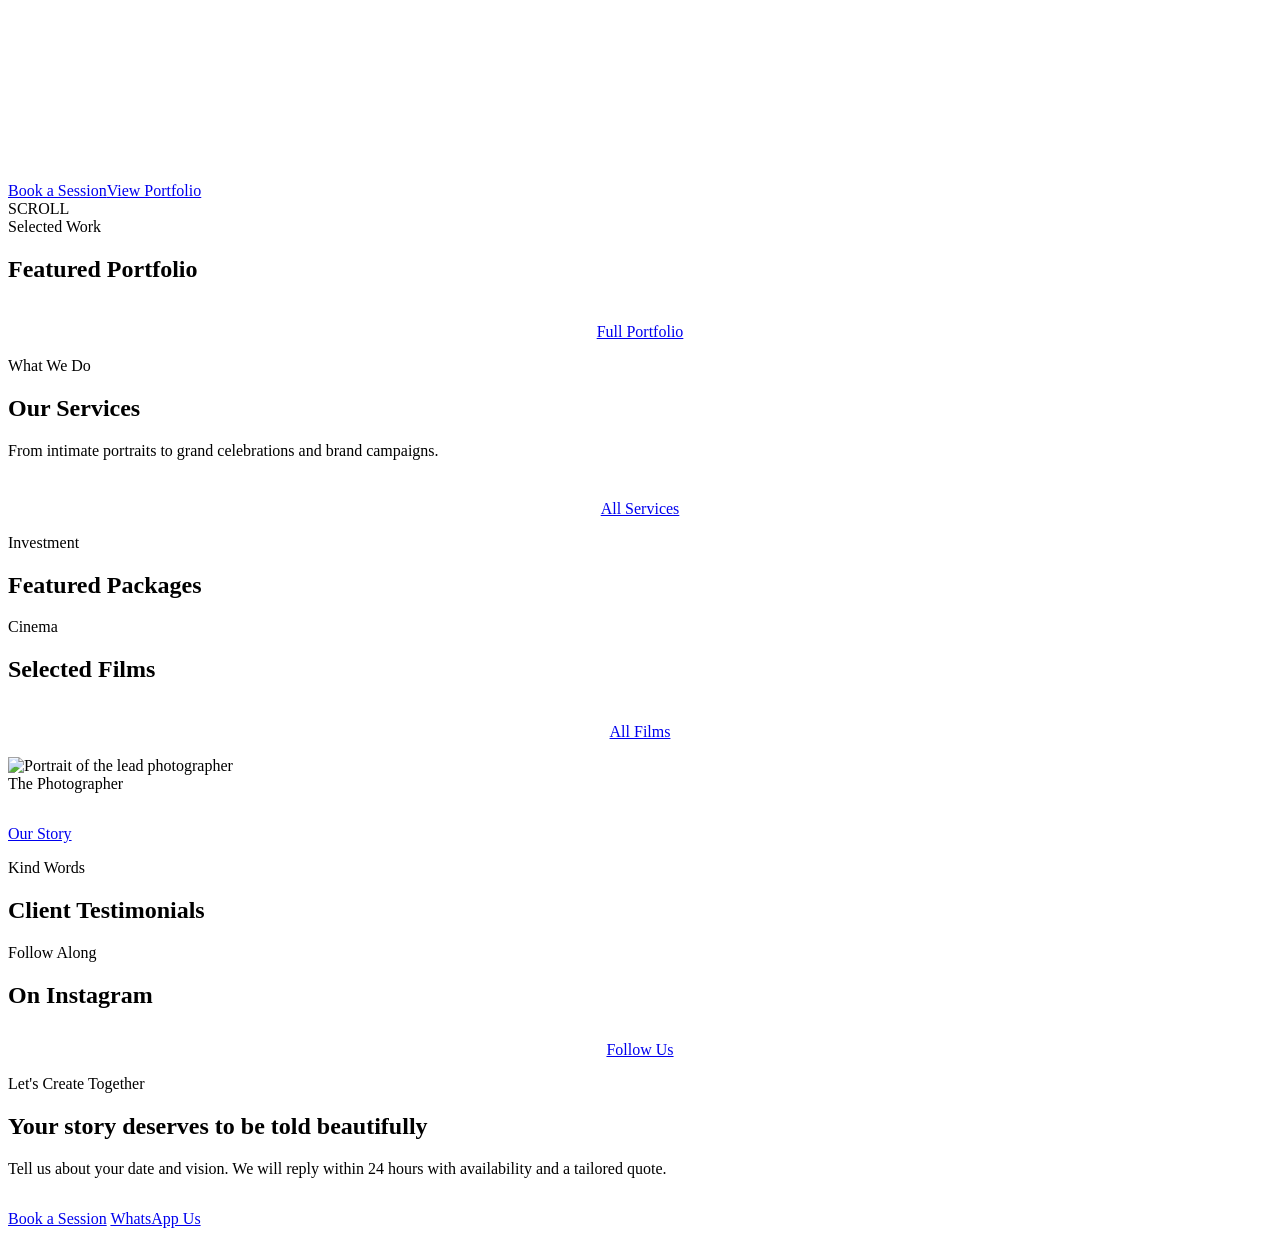
==== index.html @ 6ac919e9 "Add files via upload" ====
<!doctype html>
<html lang="en"><head>
<meta charset="utf-8"><meta name="viewport" content="width=device-width,initial-scale=1">
<title>Luxury Wedding & Portrait Photography | Aurelia Frames</title>
<meta name="description" content="Premium cinematic wedding, pre-wedding, portrait, fashion and commercial photography and films. Book your session today.">
<meta name="theme-color" content="#0f0f10">
<meta property="og:type" content="website"><meta property="og:title" content="Luxury Wedding & Portrait Photography | Aurelia Frames">
<meta property="og:description" content="Premium cinematic wedding, pre-wedding, portrait, fashion and commercial photography and films. Book your session today.">
<meta property="og:image" content="https://images.unsplash.com/photo-1519741497674-611481863552?auto=format&fit=crop&w=1200&h=630&q=75">
<meta name="twitter:card" content="summary_large_image">
<link rel="icon" href="assets/favicon.svg" type="image/svg+xml">
<link rel="preconnect" href="https://fonts.googleapis.com"><link rel="preconnect" href="https://fonts.gstatic.com" crossorigin>
<link href="https://fonts.googleapis.com/css2?family=Cormorant+Garamond:ital,wght@0,400;0,500;0,600;1,400&family=Montserrat:wght@300;400;500;600&display=swap" rel="stylesheet">
<link rel="stylesheet" href="assets/css/style.css">
</head><body>
<main id="main">

<section class="hero"><img class="poster" data-bind="hero.poster" alt="" fetchpriority="high"><video id="heroVideo" muted loop playsinline preload="metadata" aria-hidden="true"></video>
<div class="wrap"><span class="eyebrow" data-bind="hero.eyebrow"></span><h1 data-bind="hero.headline"></h1><p class="lead" data-bind="hero.intro"></p>
<div class="actions"><a class="btn solid" href="contact.html">Book a Session</a><a class="btn" href="portfolio.html">View Portfolio</a></div></div><span class="scroll-cue">SCROLL</span></section>
<section><div class="wrap"><div class="head rv"><span class="eyebrow">Selected Work</span><h2>Featured Portfolio</h2><div class="gold-line"></div></div><div data-render="portfolioFeatured"></div><p style="text-align:center;margin-top:2.5rem"><a class="btn" href="portfolio.html">Full Portfolio</a></p></div></section>
<section style="background:var(--bg-2)"><div class="wrap"><div class="head rv"><span class="eyebrow">What We Do</span><h2>Our Services</h2><div class="gold-line"></div><p class="lead">From intimate portraits to grand celebrations and brand campaigns.</p></div><div data-render="servicesPreview"></div><p style="text-align:center;margin-top:2.5rem"><a class="btn" href="services.html">All Services</a></p></div></section>
<section><div class="wrap"><div class="head rv"><span class="eyebrow">Investment</span><h2>Featured Packages</h2><div class="gold-line"></div></div><div data-render="packages"></div></div></section>
<section style="background:var(--bg-2)"><div class="wrap"><div class="head rv"><span class="eyebrow">Cinema</span><h2>Selected Films</h2><div class="gold-line"></div></div><div data-render="videosPreview"></div><p style="text-align:center;margin-top:2.5rem"><a class="btn" href="films.html">All Films</a></p></div></section>
<section><div class="wrap split"><img data-bind="about.photo" alt="Portrait of the lead photographer" loading="lazy"><div class="rv"><span class="eyebrow">The Photographer</span><h2 data-bind="about.name"></h2><div class="gold-line" style="margin-left:0"></div><p class="lead" data-bind="about.previewText"></p><p style="margin-top:2rem"><a class="btn" href="about.html">Our Story</a></p></div></div></section>
<section style="background:var(--bg-2)"><div class="wrap"><div class="head rv"><span class="eyebrow">Kind Words</span><h2>Client Testimonials</h2><div class="gold-line"></div></div><div data-render="testimonials"></div></div></section>
<section><div class="wrap"><div class="head rv"><span class="eyebrow">Follow Along</span><h2>On Instagram</h2><div class="gold-line"></div></div><div data-render="instagram"></div><p style="text-align:center;margin-top:2rem"><a class="btn sm" data-bind="social.instagram" href="#" target="_blank" rel="noopener">Follow Us</a></p></div></section>
<section class="cta"><div class="wrap rv"><span class="eyebrow">Let's Create Together</span><h2>Your story deserves to be told beautifully</h2><div class="gold-line"></div><p class="lead" style="margin:0 auto 2rem">Tell us about your date and vision. We will reply within 24 hours with availability and a tailored quote.</p><a class="btn solid" href="contact.html">Book a Session</a> <a class="btn" data-wa href="#">WhatsApp Us</a></div></section>
</main>
<script src="assets/js/content.js"></script><script src="assets/js/app.js"></script>
</body></html>
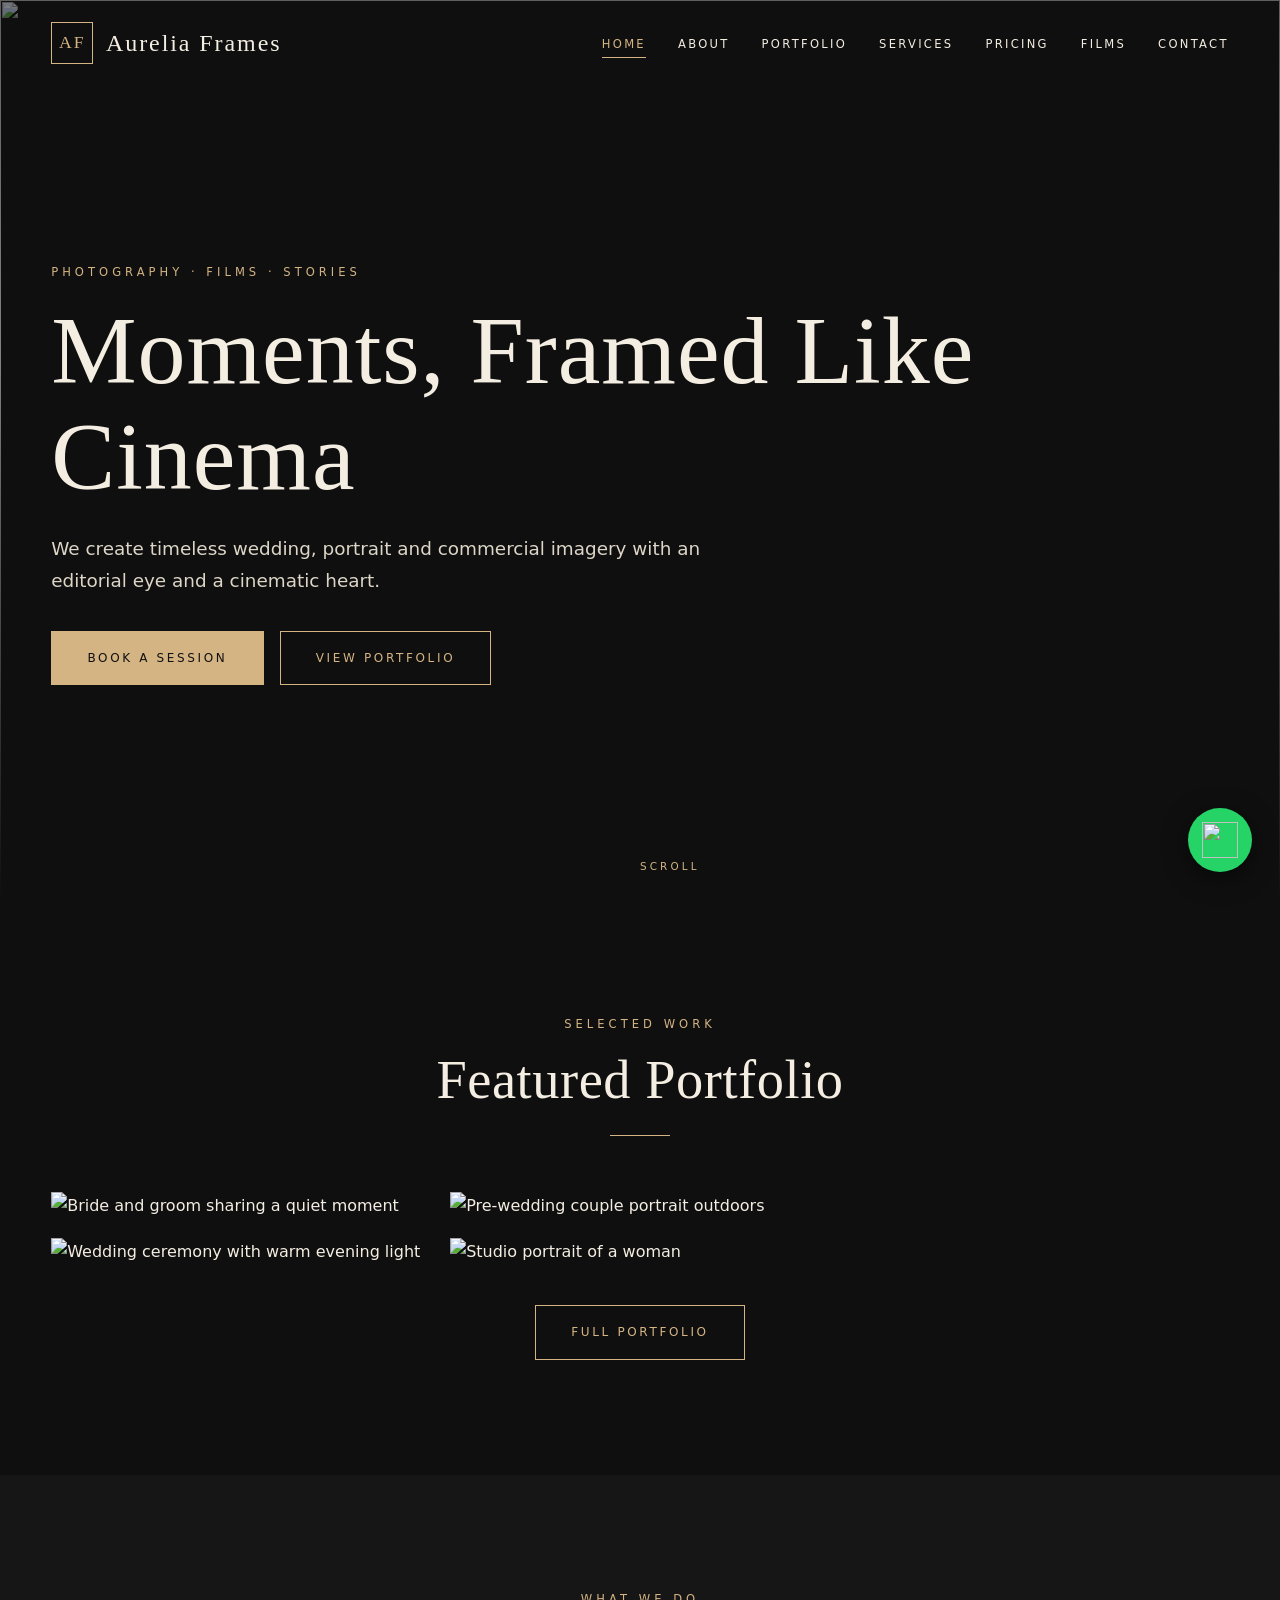
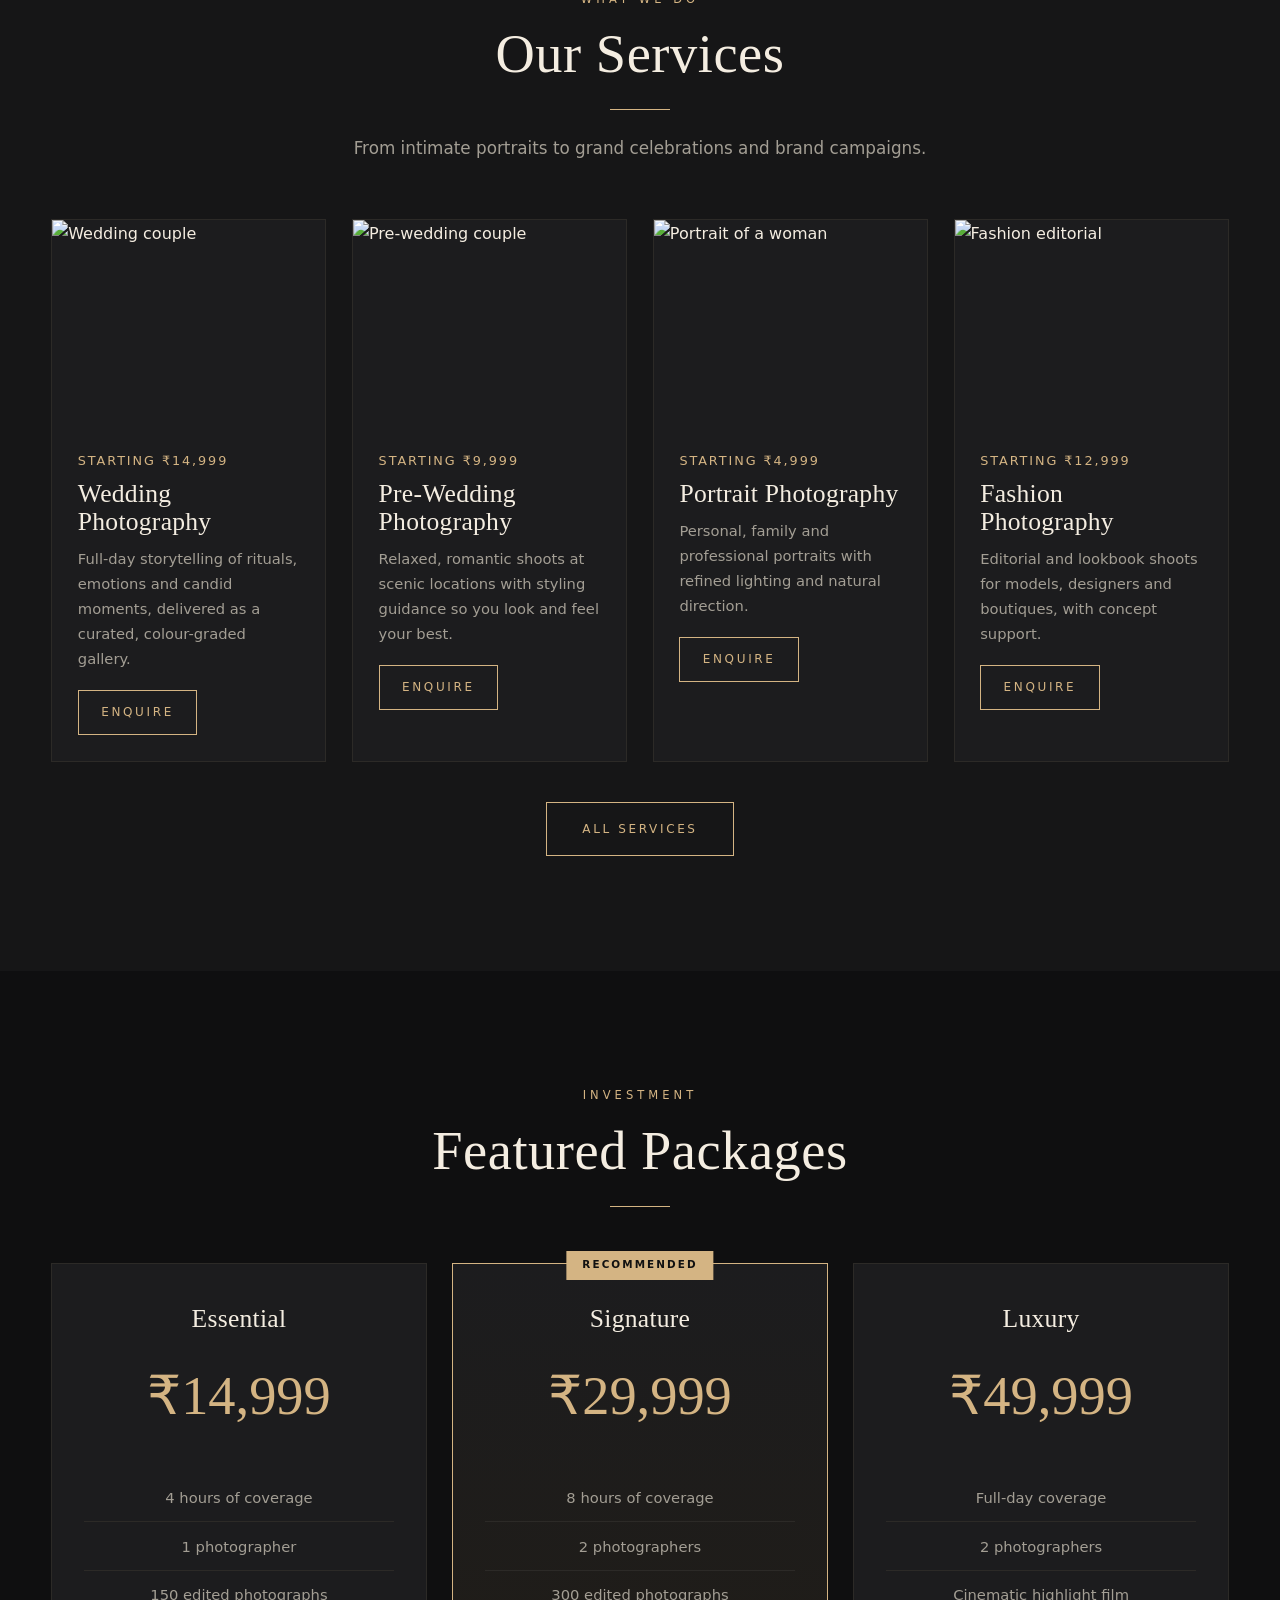
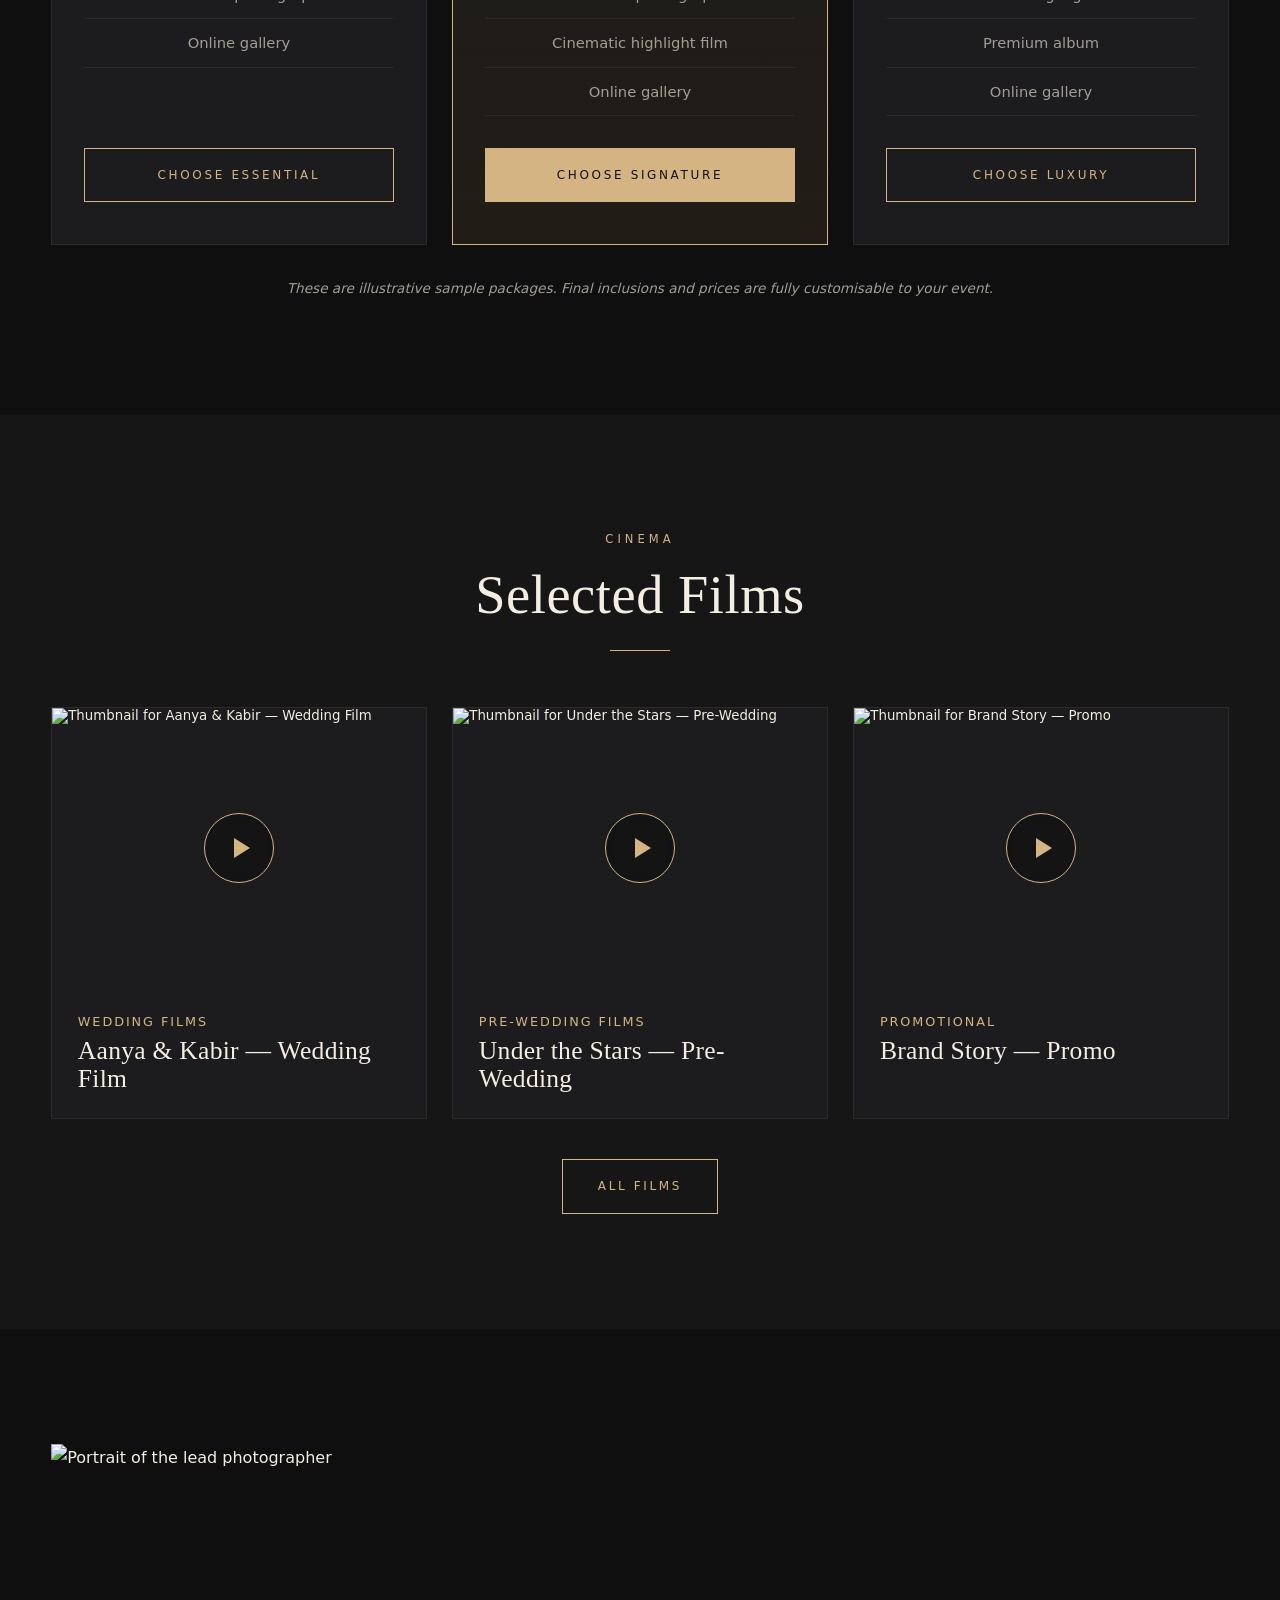
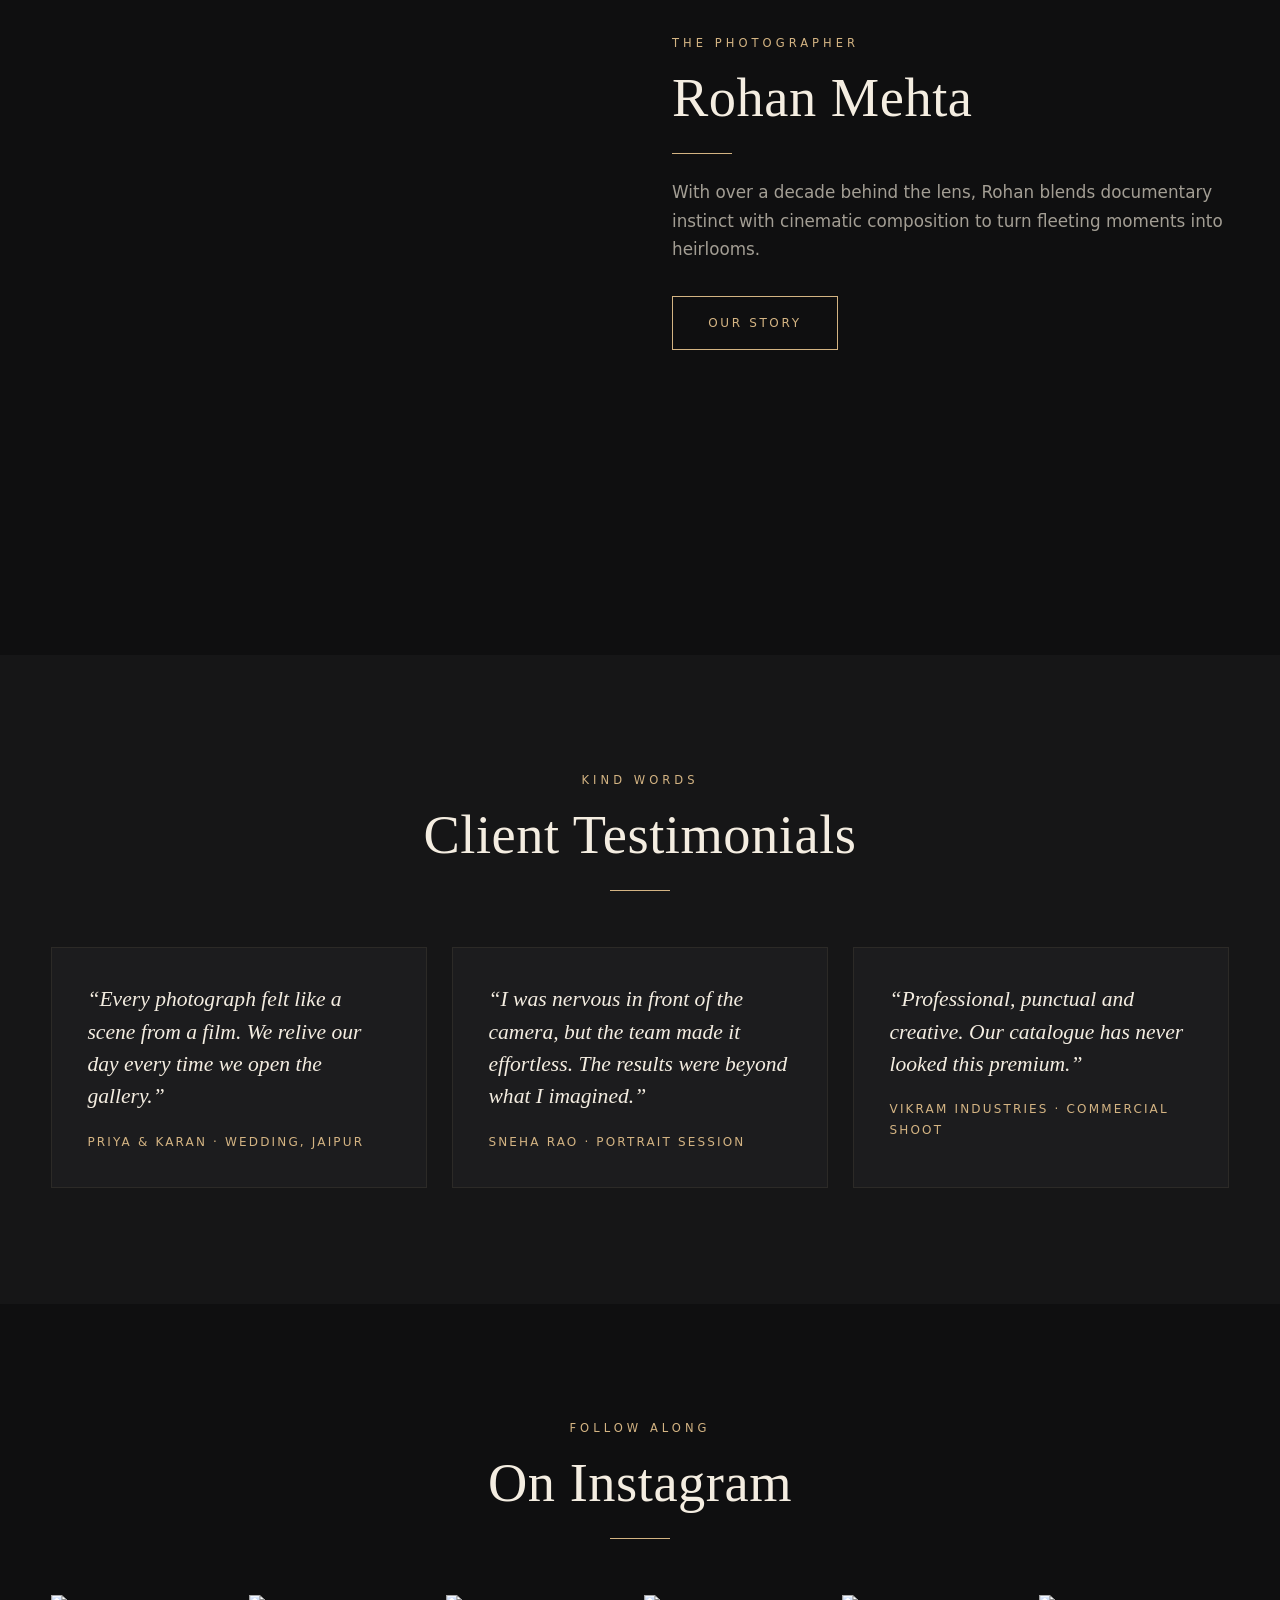
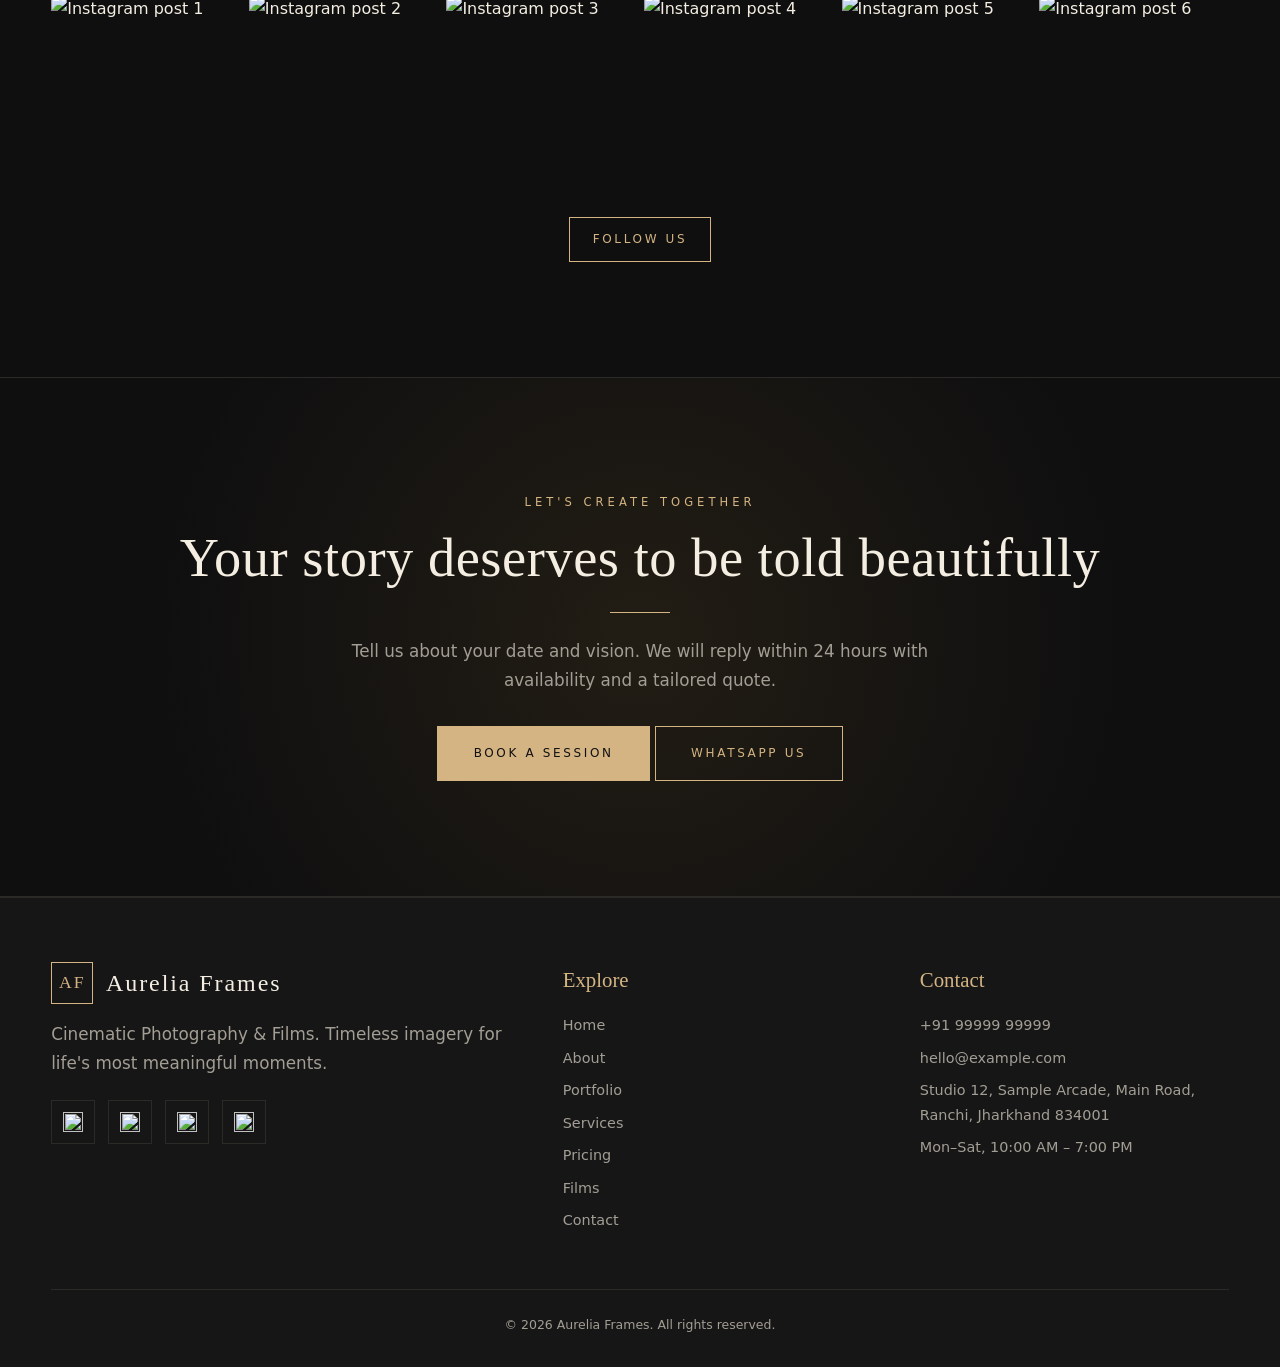
==== commit e1957201: "Update index.html" ====
--- a/index.html
+++ b/index.html
@@ -1,10 +1,10 @@
 <!doctype html>
 <html lang="en"><head>
 <meta charset="utf-8"><meta name="viewport" content="width=device-width,initial-scale=1">
-<title>Luxury Wedding & Portrait Photography | Aurelia Frames</title>
+<title>Luxury Wedding & Portrait Photography | KARTIK CPN FILMS</title>
 <meta name="description" content="Premium cinematic wedding, pre-wedding, portrait, fashion and commercial photography and films. Book your session today.">
 <meta name="theme-color" content="#0f0f10">
-<meta property="og:type" content="website"><meta property="og:title" content="Luxury Wedding & Portrait Photography | Aurelia Frames">
+<meta property="og:type" content="website"><meta property="og:title" content="Luxury Wedding & Portrait Photography | KARTIK CPN FILMS">
 <meta property="og:description" content="Premium cinematic wedding, pre-wedding, portrait, fashion and commercial photography and films. Book your session today.">
 <meta property="og:image" content="https://images.unsplash.com/photo-1519741497674-611481863552?auto=format&fit=crop&w=1200&h=630&q=75">
 <meta name="twitter:card" content="summary_large_image">
@@ -28,4 +28,4 @@
 <section class="cta"><div class="wrap rv"><span class="eyebrow">Let's Create Together</span><h2>Your story deserves to be told beautifully</h2><div class="gold-line"></div><p class="lead" style="margin:0 auto 2rem">Tell us about your date and vision. We will reply within 24 hours with availability and a tailored quote.</p><a class="btn solid" href="contact.html">Book a Session</a> <a class="btn" data-wa href="#">WhatsApp Us</a></div></section>
 </main>
 <script src="assets/js/content.js"></script><script src="assets/js/app.js"></script>
-</body></html>+</body></html>
--- a/assets/css/style.css
+++ b/assets/css/style.css
@@ -0,0 +1,179 @@
+/* ==========================================================================
+   Aurelia Frames — theme. Change colours/fonts in the :root block only.
+   ========================================================================== */
+:root{
+  --bg:#0f0f10; --bg-2:#161617; --card:#1c1c1e; --line:#2c2a27;
+  --gold:#d4b483; --gold-2:#b8975f; --ivory:#f4ede1; --muted:#a39e94;
+  --serif:"Cormorant Garamond",Georgia,serif; --sans:"Montserrat",system-ui,sans-serif;
+  --radius:4px; --ease:cubic-bezier(.2,.7,.2,1);
+}
+*{box-sizing:border-box;margin:0;padding:0}
+html{scroll-behavior:smooth}
+body{background:var(--bg);color:var(--ivory);font-family:var(--sans);font-weight:300;line-height:1.7;-webkit-font-smoothing:antialiased}
+img,video{max-width:100%;display:block}
+a{color:inherit;text-decoration:none}
+:focus-visible{outline:2px solid var(--gold);outline-offset:3px}
+.skip{position:absolute;left:-999px;top:0;background:var(--gold);color:#111;padding:.6rem 1rem;z-index:200}
+.skip:focus{left:0}
+.wrap{width:min(1200px,92%);margin-inline:auto}
+section{padding:clamp(4rem,9vw,7.5rem) 0}
+.eyebrow{font-size:.72rem;letter-spacing:.35em;text-transform:uppercase;color:var(--gold);margin-bottom:1rem;display:block}
+h1,h2,h3{font-family:var(--serif);font-weight:500;line-height:1.1;letter-spacing:.01em}
+h1{font-size:clamp(2.8rem,8vw,6rem)} h2{font-size:clamp(2rem,4.5vw,3.4rem)} h3{font-size:1.6rem}
+.lead{color:var(--muted);max-width:60ch;font-size:1.05rem}
+.head{text-align:center;margin-bottom:3.5rem}
+.head .lead{margin:1rem auto 0}
+.gold-line{width:60px;height:1px;background:var(--gold);margin:1.5rem auto}
+
+/* Buttons */
+.btn{display:inline-block;padding:1rem 2.2rem;border:1px solid var(--gold);color:var(--gold);font-size:.75rem;letter-spacing:.22em;text-transform:uppercase;font-weight:500;background:transparent;cursor:pointer;transition:.4s var(--ease);font-family:var(--sans)}
+.btn:hover{background:var(--gold);color:#111}
+.btn.solid{background:var(--gold);color:#111}
+.btn.solid:hover{background:var(--ivory);border-color:var(--ivory)}
+.btn.sm{padding:.7rem 1.4rem}
+
+/* Header */
+header.top{position:fixed;inset:0 0 auto 0;z-index:100;transition:.4s var(--ease);padding:1.4rem 0}
+header.top.solid{background:rgba(15,15,16,.92);backdrop-filter:blur(14px);padding:.8rem 0;border-bottom:1px solid var(--line)}
+header.top .wrap{display:flex;align-items:center;justify-content:space-between}
+.logo{display:flex;align-items:center;gap:.8rem;font-family:var(--serif);font-size:1.5rem;letter-spacing:.08em}
+.logo .mono{width:42px;height:42px;border:1px solid var(--gold);display:grid;place-items:center;color:var(--gold);font-size:1.1rem}
+.logo img{height:44px}
+nav.main ul{display:flex;gap:2rem;list-style:none}
+nav.main a{font-size:.72rem;letter-spacing:.2em;text-transform:uppercase;position:relative;padding:.4rem 0}
+nav.main a::after{content:"";position:absolute;left:0;bottom:0;height:1px;width:0;background:var(--gold);transition:.4s var(--ease)}
+nav.main a:hover::after,nav.main a.active::after{width:100%}
+nav.main a.active{color:var(--gold)}
+.burger{display:none;background:none;border:0;width:44px;height:44px;cursor:pointer}
+.burger span{display:block;width:26px;height:1px;background:var(--ivory);margin:7px auto;transition:.3s}
+@media(max-width:960px){
+  .burger{display:block;z-index:120}
+  nav.main{position:fixed;inset:0;background:var(--bg);display:grid;place-items:center;transform:translateX(100%);transition:.5s var(--ease)}
+  nav.main.open{transform:none}
+  nav.main ul{flex-direction:column;text-align:center;gap:1.6rem}
+  nav.main a{font-size:1rem}
+  .burger.open span:nth-child(1){transform:translateY(8px) rotate(45deg)}
+  .burger.open span:nth-child(2){opacity:0}
+  .burger.open span:nth-child(3){transform:translateY(-8px) rotate(-45deg)}
+}
+
+/* Hero */
+.hero{position:relative;min-height:100svh;display:grid;align-items:center;overflow:hidden;padding:7rem 0 4rem}
+.hero video,.hero .poster{position:absolute;inset:0;width:100%;height:100%;object-fit:cover}
+.hero::after{content:"";position:absolute;inset:0;background:linear-gradient(180deg,rgba(15,15,16,.55),rgba(15,15,16,.35) 40%,var(--bg))}
+.hero .wrap{position:relative;z-index:2}
+.hero p.lead{color:#ddd5c6;margin:1.5rem 0 2.2rem;font-size:1.15rem}
+.hero .actions{display:flex;gap:1rem;flex-wrap:wrap}
+.scroll-cue{position:absolute;bottom:1.5rem;left:50%;z-index:2;font-size:.65rem;letter-spacing:.3em;color:var(--gold)}
+.page-hero{padding:11rem 0 4rem;text-align:center;background:linear-gradient(var(--bg-2),var(--bg))}
+
+/* Grids & cards */
+.grid{display:grid;gap:1.6rem}
+.g3{grid-template-columns:repeat(auto-fit,minmax(280px,1fr))}
+.g4{grid-template-columns:repeat(auto-fit,minmax(240px,1fr))}
+.card{background:var(--card);border:1px solid var(--line);overflow:hidden;transition:.5s var(--ease)}
+.card:hover{transform:translateY(-6px);border-color:var(--gold-2)}
+.card .img{aspect-ratio:4/3;overflow:hidden}
+.card .img img{width:100%;height:100%;object-fit:cover;transition:1s var(--ease)}
+.card:hover .img img{transform:scale(1.07)}
+.card .body{padding:1.6rem}
+.card .body p{color:var(--muted);font-size:.92rem;margin:.6rem 0 1.2rem}
+.price-from{color:var(--gold);font-size:.8rem;letter-spacing:.15em;text-transform:uppercase;margin-bottom:.5rem}
+
+/* Gallery */
+.filters{display:flex;flex-wrap:wrap;gap:.6rem;justify-content:center;margin-bottom:2.5rem}
+.filters button{background:none;border:1px solid var(--line);color:var(--muted);padding:.6rem 1.3rem;font-size:.72rem;letter-spacing:.18em;text-transform:uppercase;cursor:pointer;transition:.3s;font-family:var(--sans)}
+.filters button:hover,.filters button.on{border-color:var(--gold);color:var(--gold)}
+.masonry{columns:3 280px;column-gap:1.2rem}
+.masonry figure{break-inside:avoid;margin-bottom:1.2rem;position:relative;overflow:hidden;cursor:zoom-in;transition:opacity .5s,transform .5s}
+.masonry figure.hide{display:none}
+.masonry img{width:100%;transition:1s var(--ease)}
+.masonry figure:hover img{transform:scale(1.05)}
+.masonry figcaption{position:absolute;inset:auto 0 0 0;padding:2rem 1rem 1rem;background:linear-gradient(transparent,rgba(0,0,0,.8));font-size:.75rem;letter-spacing:.2em;text-transform:uppercase;opacity:0;transition:.4s}
+.masonry figure:hover figcaption,.masonry figure:focus-within figcaption{opacity:1}
+.masonry button{all:unset;display:block;width:100%;cursor:zoom-in}
+.lb{position:fixed;inset:0;background:rgba(8,8,8,.96);z-index:300;display:none;place-items:center;padding:2rem}
+.lb.open{display:grid}
+.lb img{max-height:86vh;max-width:92vw;object-fit:contain}
+.lb button{position:absolute;background:none;border:1px solid var(--line);color:var(--ivory);width:48px;height:48px;font-size:1.4rem;cursor:pointer}
+.lb .x{top:1.2rem;right:1.2rem}.lb .pv{left:1rem;top:50%}.lb .nx{right:1rem;top:50%}
+.lb p{position:absolute;bottom:1.2rem;color:var(--muted);font-size:.8rem;letter-spacing:.15em}
+
+/* Pricing */
+.pricing{align-items:stretch}
+.plan{background:var(--card);border:1px solid var(--line);padding:2.6rem 2rem;text-align:center;position:relative;display:flex;flex-direction:column}
+.plan.rec{border-color:var(--gold);background:linear-gradient(var(--card),#211d16);transform:scale(1.03)}
+.plan .tag{position:absolute;top:-13px;left:50%;transform:translateX(-50%);background:var(--gold);color:#111;font-size:.65rem;letter-spacing:.2em;padding:.35rem 1rem;text-transform:uppercase;font-weight:600}
+.plan .amt{font-family:var(--serif);font-size:3.4rem;color:var(--gold);margin:1rem 0}
+.plan ul{list-style:none;margin:1rem 0 2rem;flex:1}
+.plan li{padding:.7rem 0;border-bottom:1px solid var(--line);color:var(--muted);font-size:.92rem}
+.note{text-align:center;color:var(--muted);font-size:.85rem;font-style:italic;margin-top:2rem}
+.addons{display:grid;grid-template-columns:repeat(auto-fit,minmax(260px,1fr));gap:1px;background:var(--line);border:1px solid var(--line)}
+.addons div{background:var(--bg);padding:1.4rem;display:flex;justify-content:space-between;gap:1rem}
+.addons span:last-child{color:var(--gold)}
+
+/* Videos */
+.vid{position:relative;cursor:pointer;background:none;border:0;text-align:left;color:inherit;font-family:inherit;width:100%}
+.vid .img{position:relative}
+.play{position:absolute;inset:0;display:grid;place-items:center}
+.play i{width:70px;height:70px;border:1px solid var(--gold);border-radius:50%;display:grid;place-items:center;background:rgba(15,15,16,.6);backdrop-filter:blur(4px);transition:.4s}
+.play i::after{content:"";border-left:16px solid var(--gold);border-block:10px solid transparent;margin-left:5px}
+.vid:hover .play i{background:var(--gold)}
+.vid:hover .play i::after{border-left-color:#111}
+.vmodal video,.vmodal iframe{width:min(1000px,92vw);aspect-ratio:16/9;background:#000;border:0}
+
+/* Misc */
+.split{display:grid;grid-template-columns:1fr 1fr;gap:4rem;align-items:center}
+.split img{width:100%;aspect-ratio:4/5;object-fit:cover}
+@media(max-width:820px){.split{grid-template-columns:1fr;gap:2rem}.plan.rec{transform:none}}
+.stats{display:grid;grid-template-columns:repeat(auto-fit,minmax(160px,1fr));gap:2rem;text-align:center;margin-top:3rem}
+.stats b{font-family:var(--serif);font-size:3rem;color:var(--gold);display:block;font-weight:500}
+.stats span{font-size:.75rem;letter-spacing:.15em;text-transform:uppercase;color:var(--muted)}
+.quote{padding:2.2rem;border:1px solid var(--line);background:var(--card)}
+.quote p{font-family:var(--serif);font-size:1.35rem;line-height:1.5;font-style:italic}
+.quote cite{display:block;margin-top:1.2rem;font-style:normal;font-size:.75rem;letter-spacing:.18em;text-transform:uppercase;color:var(--gold)}
+.insta{display:grid;grid-template-columns:repeat(auto-fit,minmax(150px,1fr));gap:.5rem}
+.insta a{aspect-ratio:1;overflow:hidden;display:block}
+.insta img{width:100%;height:100%;object-fit:cover;transition:.8s}
+.insta a:hover img{transform:scale(1.1);opacity:.75}
+.cta{text-align:center;background:radial-gradient(circle at center,#221d14,var(--bg) 70%);border-block:1px solid var(--line)}
+.chips{display:flex;flex-wrap:wrap;gap:.6rem;margin-top:1.4rem}
+.chips span{border:1px solid var(--line);padding:.4rem 1rem;font-size:.8rem;color:var(--muted)}
+.team .card .img{aspect-ratio:1}
+
+/* Social + form */
+.social{display:flex;gap:.8rem}
+.social a{width:44px;height:44px;border:1px solid var(--line);display:grid;place-items:center;transition:.3s}
+.social a:hover{border-color:var(--gold);background:rgba(212,180,131,.1)}
+.social img{width:20px;height:20px}
+form.book{display:grid;gap:1.2rem}
+form.book .row{display:grid;grid-template-columns:1fr 1fr;gap:1.2rem}
+@media(max-width:600px){form.book .row{grid-template-columns:1fr}}
+label{font-size:.7rem;letter-spacing:.2em;text-transform:uppercase;color:var(--muted);display:block;margin-bottom:.4rem}
+input,select,textarea{width:100%;background:var(--card);border:1px solid var(--line);color:var(--ivory);padding:.95rem 1rem;font:inherit;border-radius:var(--radius)}
+input:focus,select:focus,textarea:focus{border-color:var(--gold);outline:none}
+.err{color:#e58b8b;font-size:.78rem;min-height:1.1em}
+.msg{padding:1rem 1.2rem;border:1px solid;display:none;font-size:.92rem}
+.msg.ok{display:block;border-color:#5f9e6e;color:#9bd3a8}
+.msg.bad{display:block;border-color:#b86a6a;color:#e8a3a3}
+.contact-grid{display:grid;grid-template-columns:1.2fr 1fr;gap:4rem}
+@media(max-width:900px){.contact-grid{grid-template-columns:1fr}}
+.info p{margin-bottom:1.2rem}.info a{color:var(--gold)}
+.map{border:0;width:100%;height:340px;filter:grayscale(1) invert(.9) contrast(.9);margin-top:2rem}
+
+/* Footer + WhatsApp */
+footer{background:var(--bg-2);border-top:1px solid var(--line);padding:4rem 0 2rem}
+.fgrid{display:grid;grid-template-columns:1.5fr 1fr 1fr;gap:3rem;margin-bottom:3rem}
+@media(max-width:800px){.fgrid{grid-template-columns:1fr}}
+footer h4{font-family:var(--serif);font-size:1.3rem;color:var(--gold);margin-bottom:1rem;font-weight:500}
+footer ul{list-style:none}footer li{margin-bottom:.5rem;color:var(--muted);font-size:.9rem}footer li a:hover{color:var(--gold)}
+.copy{border-top:1px solid var(--line);padding-top:1.5rem;color:var(--muted);font-size:.78rem;text-align:center}
+.wa{position:fixed;right:18px;bottom:18px;width:58px;height:58px;border-radius:50%;background:#25D366;display:grid;place-items:center;z-index:150;box-shadow:0 6px 24px rgba(0,0,0,.5);transition:.3s}
+.wa:hover{transform:scale(1.1)}
+.wa img{width:32px;height:32px}
+@media(min-width:900px){.wa{width:64px;height:64px;right:28px;bottom:28px}.wa img{width:36px;height:36px}}
+
+/* Reveal */
+.rv{opacity:0;transform:translateY(30px);transition:1s var(--ease)}
+.rv.in{opacity:1;transform:none}
+@media(prefers-reduced-motion:reduce){*{animation:none!important;transition:none!important}html{scroll-behavior:auto}.rv{opacity:1;transform:none}}
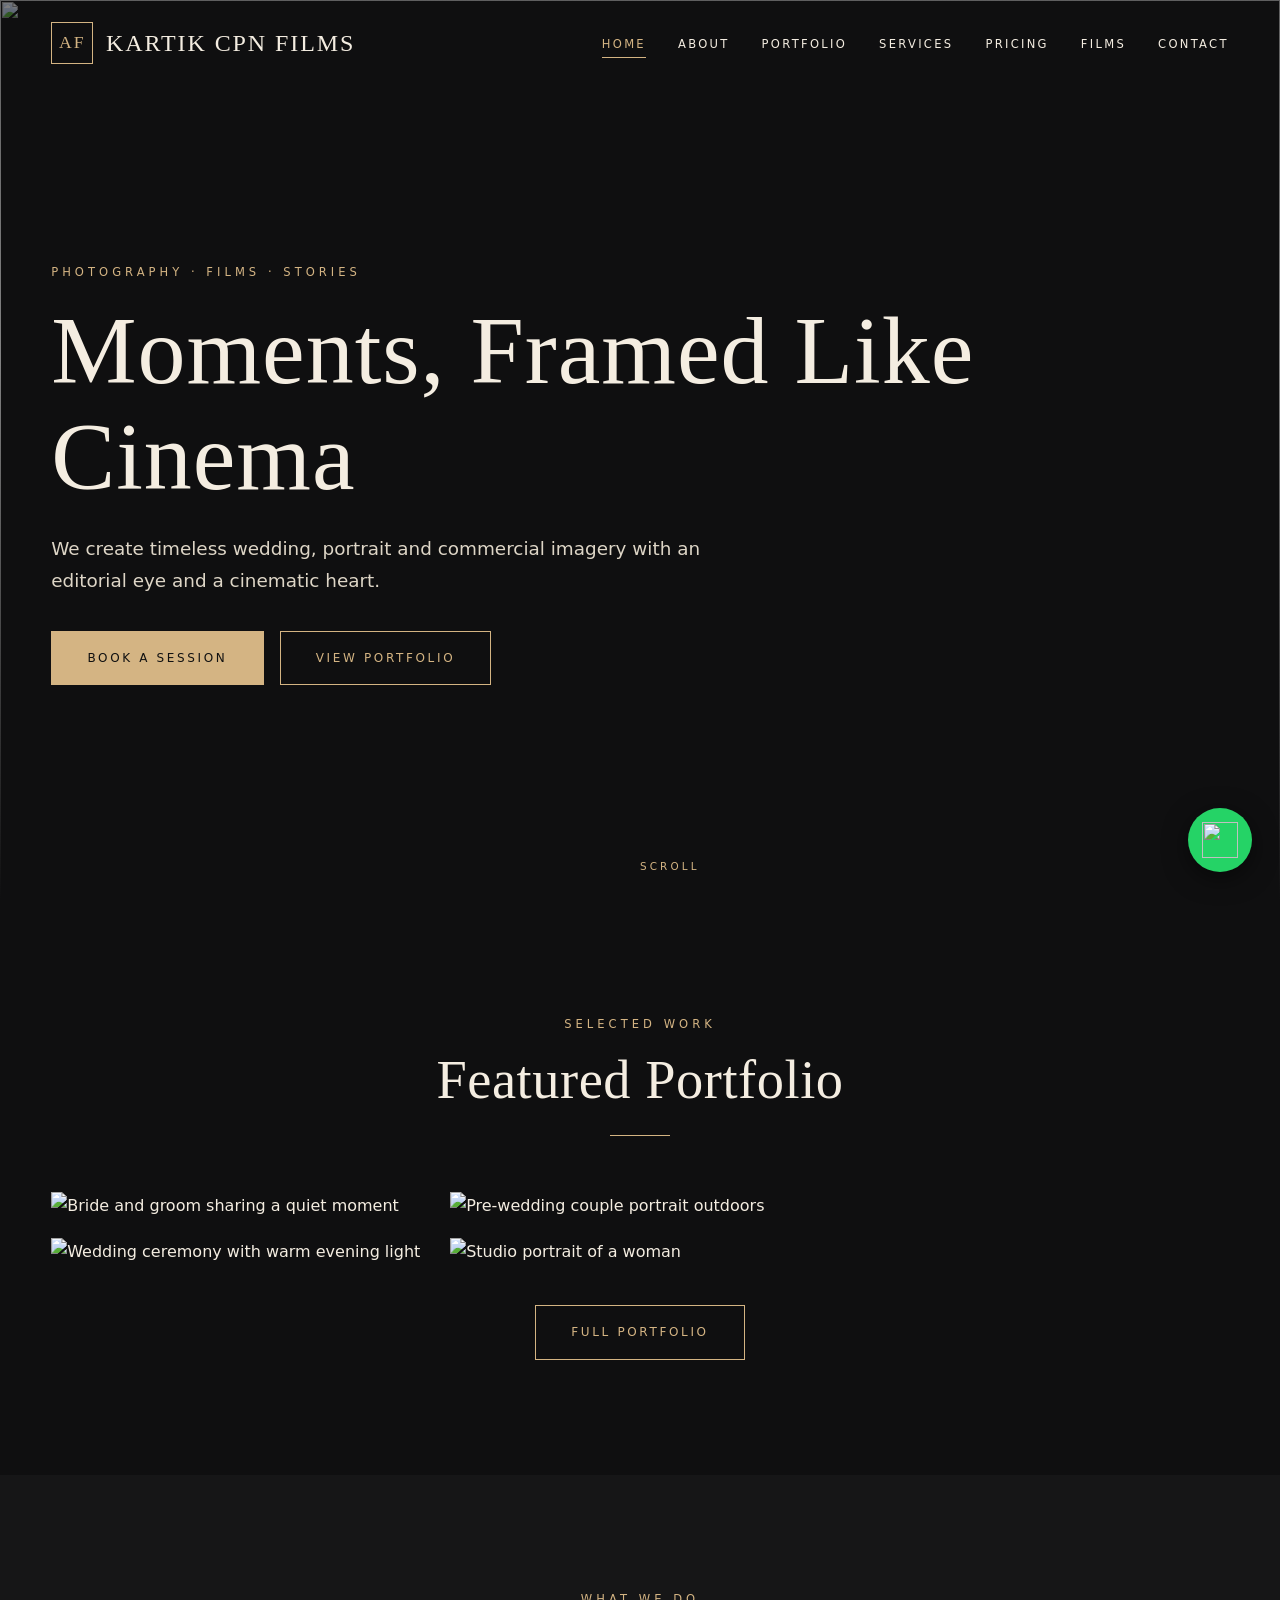
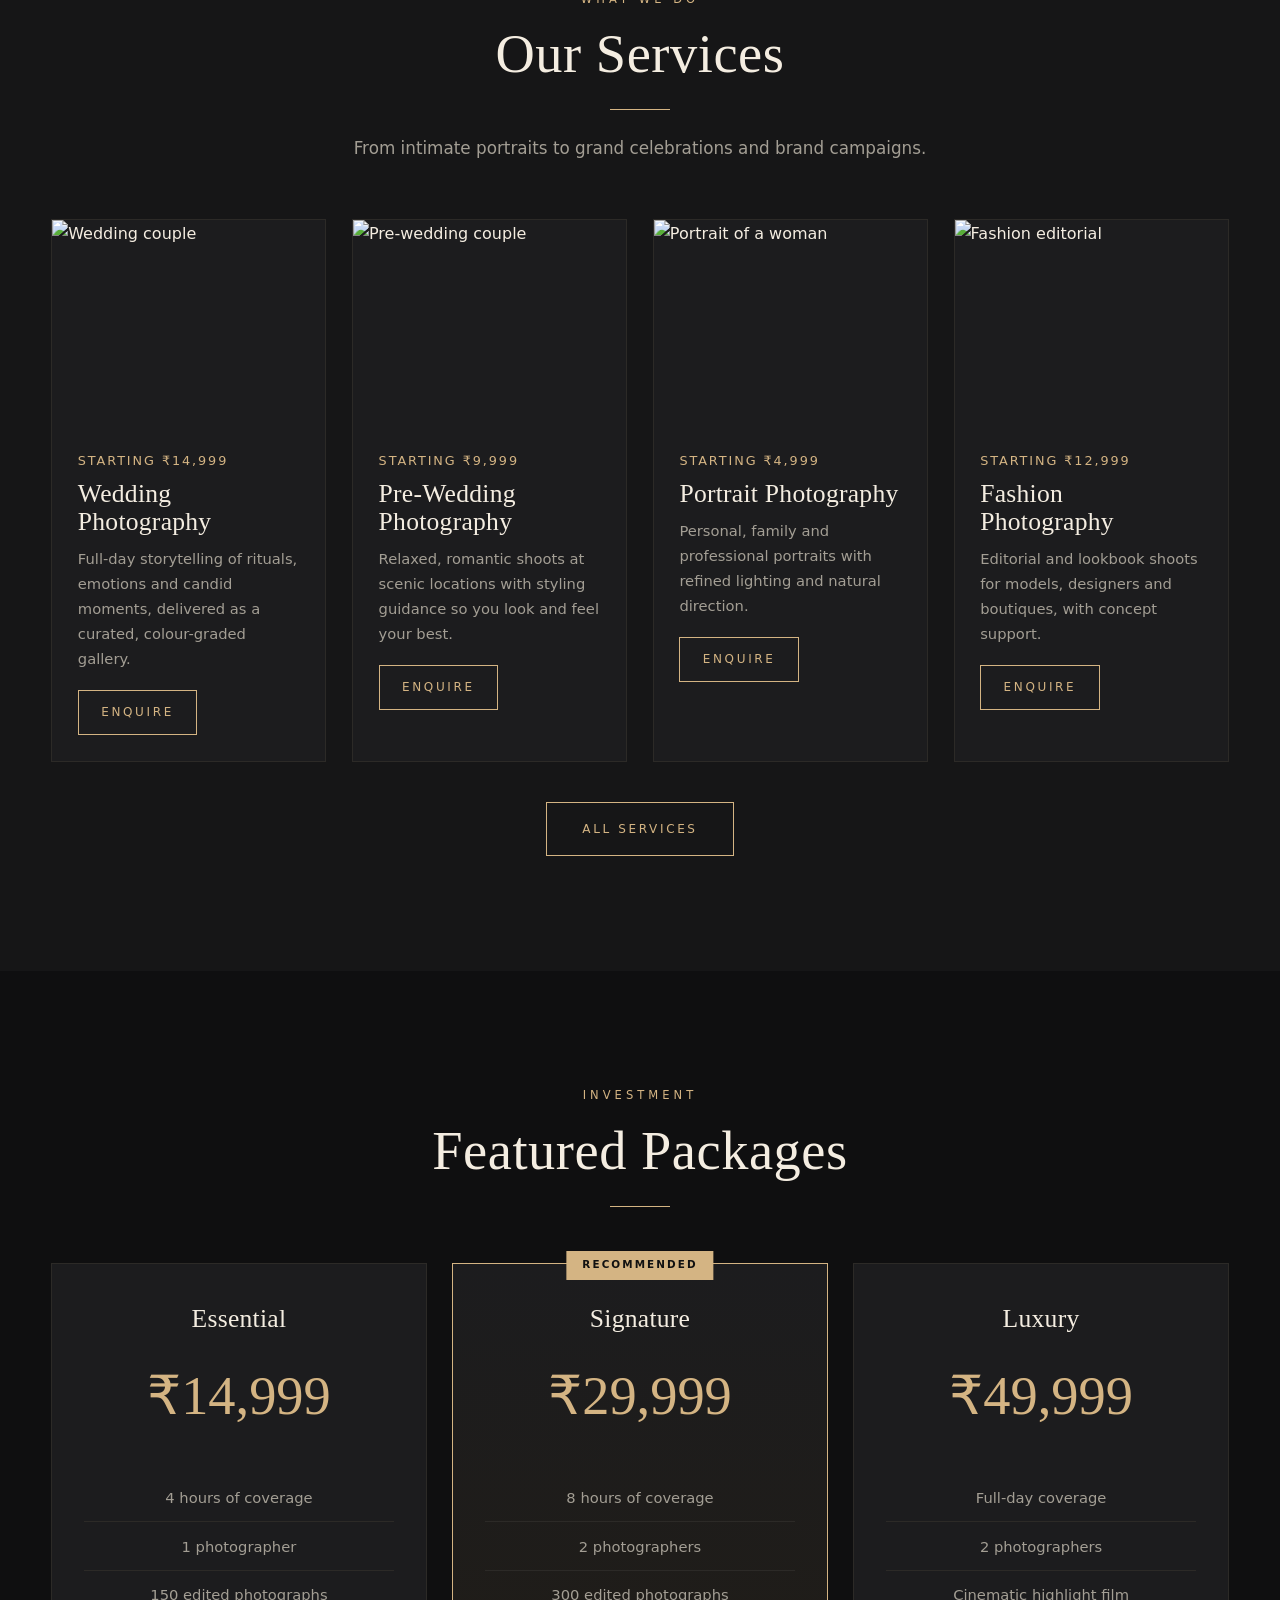
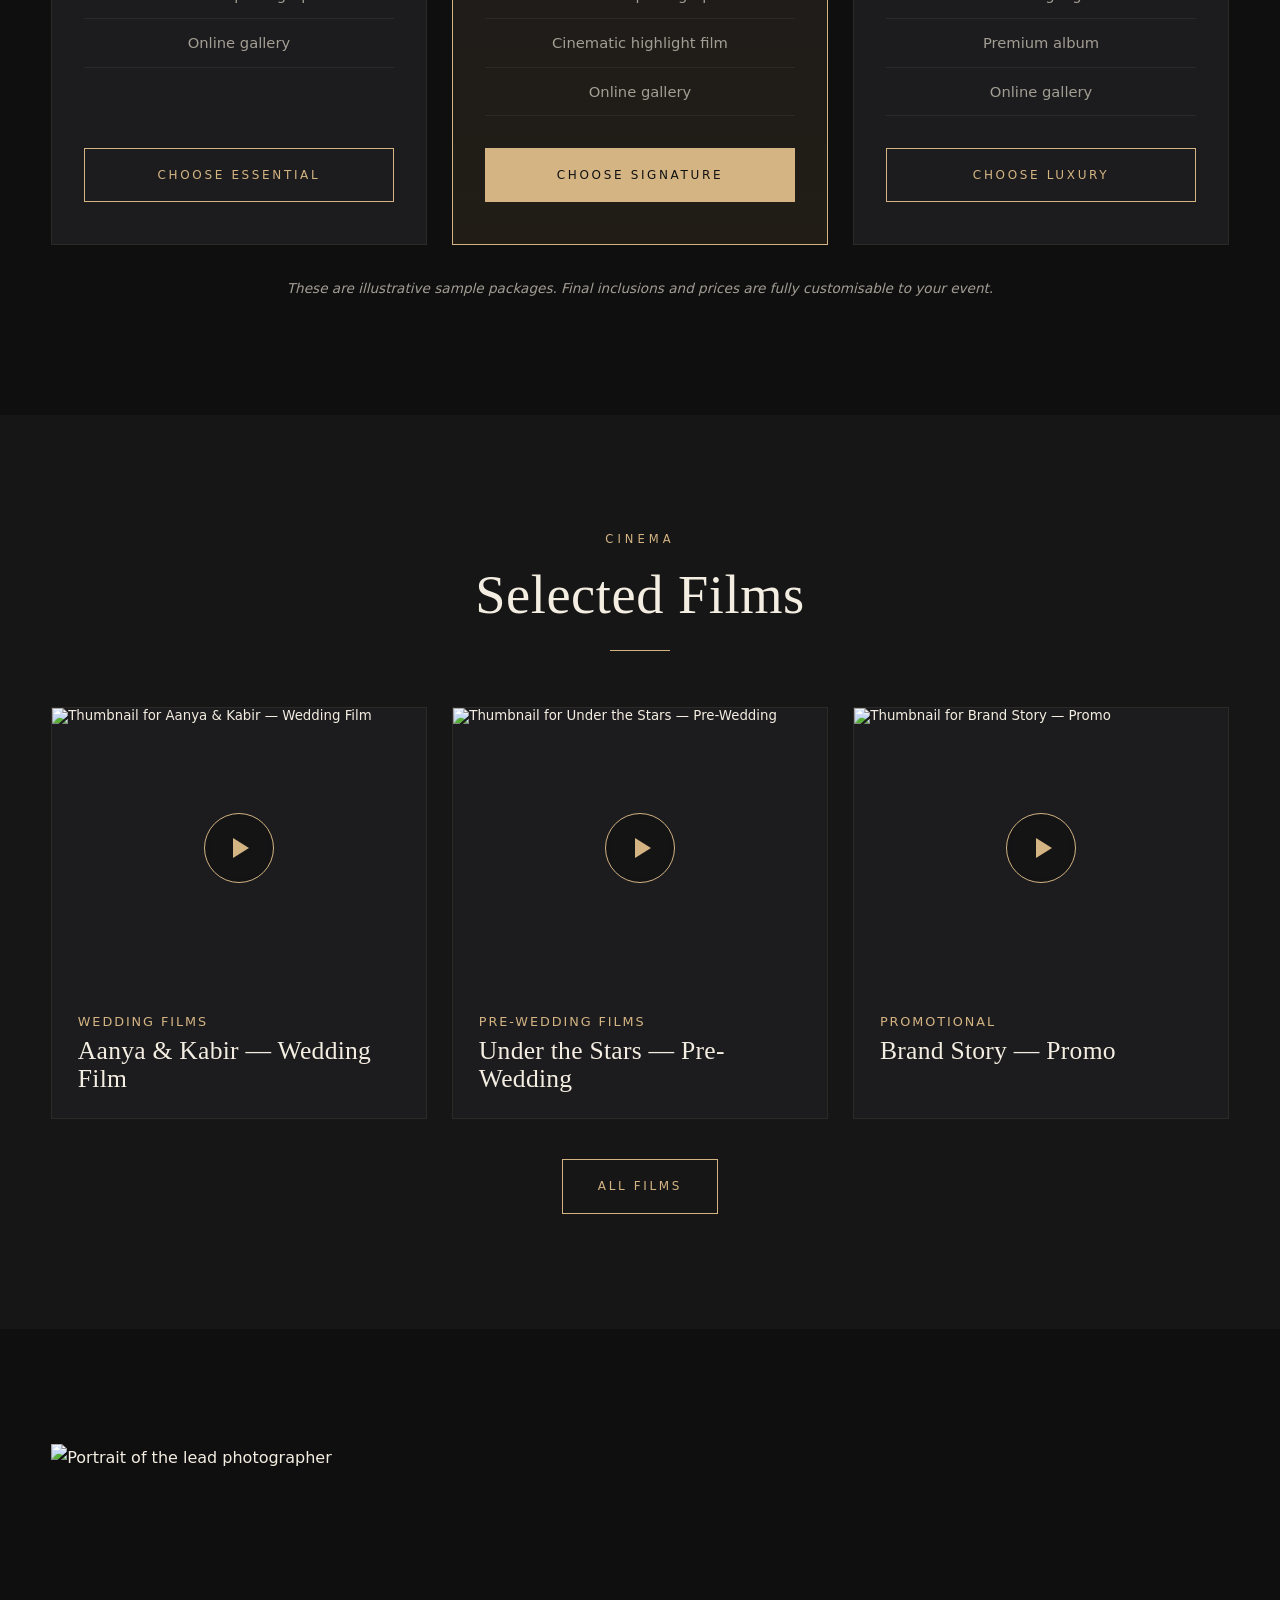
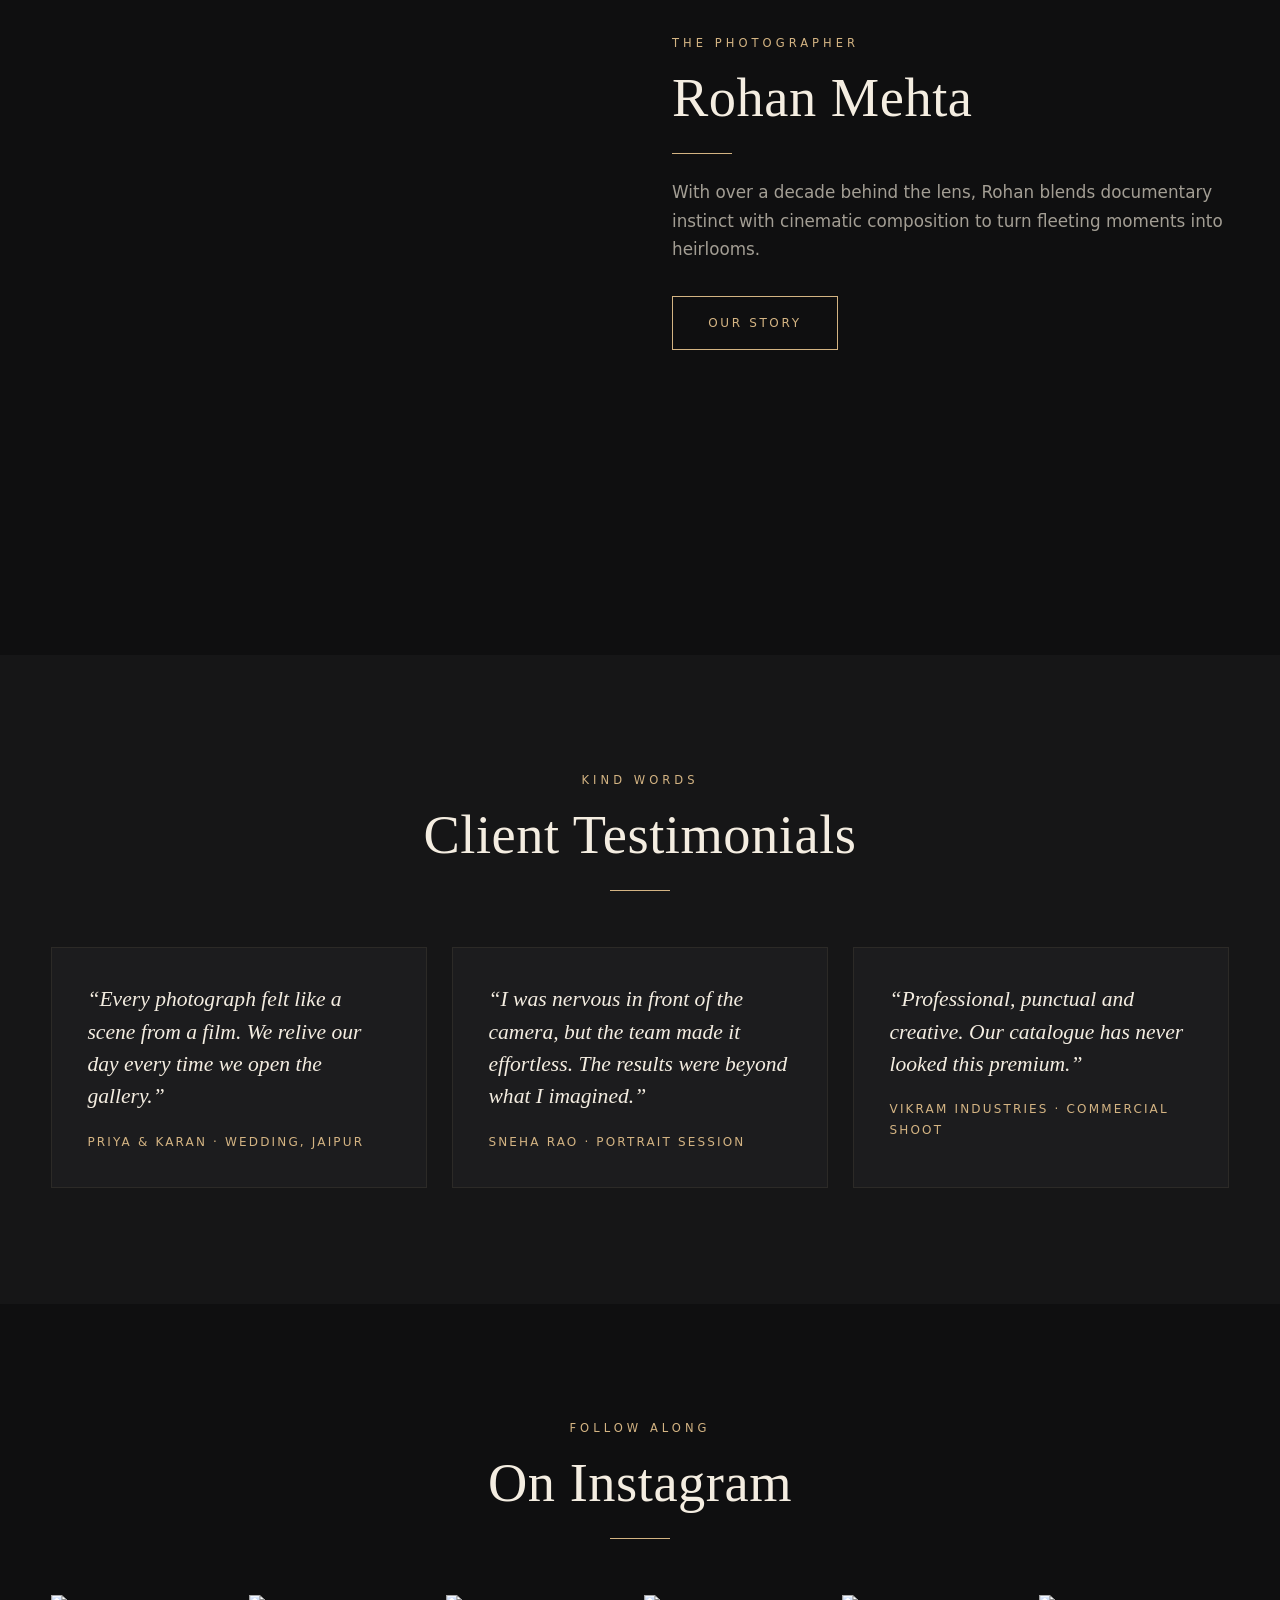
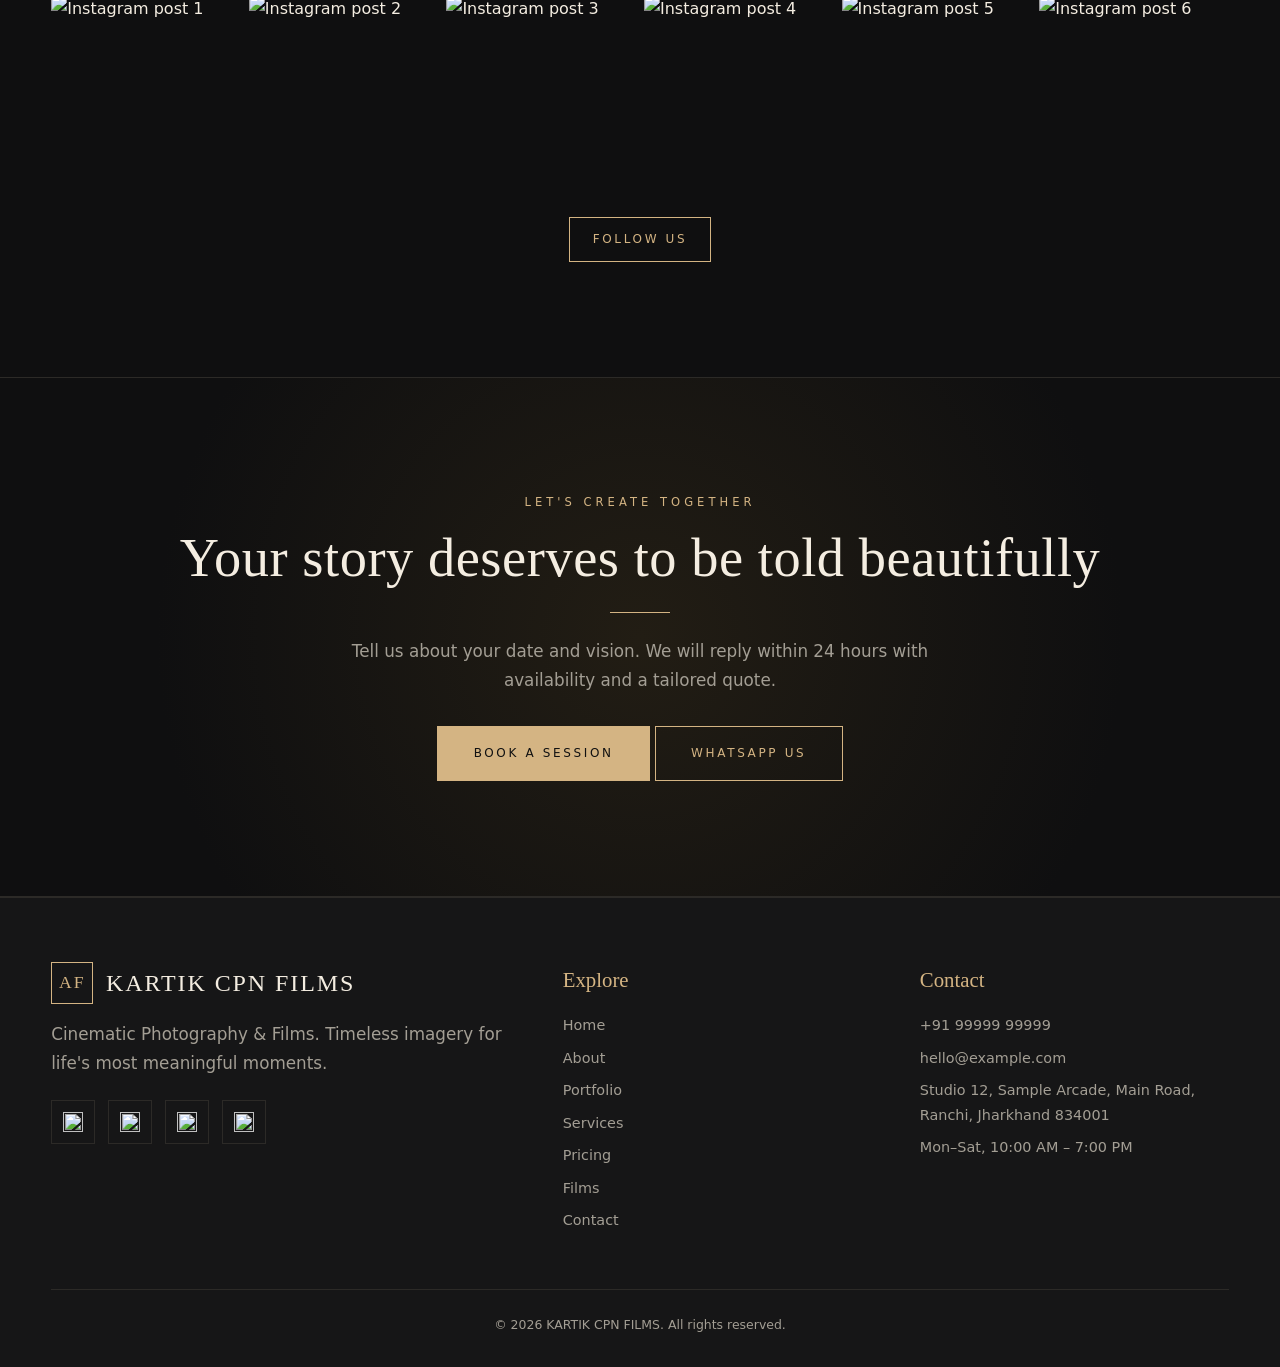
==== commit 0b5fea1f: "Update index.html" ====
--- a/index.html
+++ b/index.html
@@ -8,7 +8,7 @@
 <meta property="og:description" content="Premium cinematic wedding, pre-wedding, portrait, fashion and commercial photography and films. Book your session today.">
 <meta property="og:image" content="https://images.unsplash.com/photo-1519741497674-611481863552?auto=format&fit=crop&w=1200&h=630&q=75">
 <meta name="twitter:card" content="summary_large_image">
-<link rel="icon" href="assets/favicon.svg" type="image/svg+xml">
+<link rel="icon" href="assets/favicon1.svg" type="image/svg+xml">
 <link rel="preconnect" href="https://fonts.googleapis.com"><link rel="preconnect" href="https://fonts.gstatic.com" crossorigin>
 <link href="https://fonts.googleapis.com/css2?family=Cormorant+Garamond:ital,wght@0,400;0,500;0,600;1,400&family=Montserrat:wght@300;400;500;600&display=swap" rel="stylesheet">
 <link rel="stylesheet" href="assets/css/style.css">
--- a/assets/css/style.css
+++ b/assets/css/style.css
@@ -1,5 +1,5 @@
 /* ==========================================================================
-   Aurelia Frames — theme. Change colours/fonts in the :root block only.
+   KARTIK CPN FILMS — theme. Change colours/fonts in the :root block only.
    ========================================================================== */
 :root{
   --bg:#0f0f10; --bg-2:#161617; --card:#1c1c1e; --line:#2c2a27;
